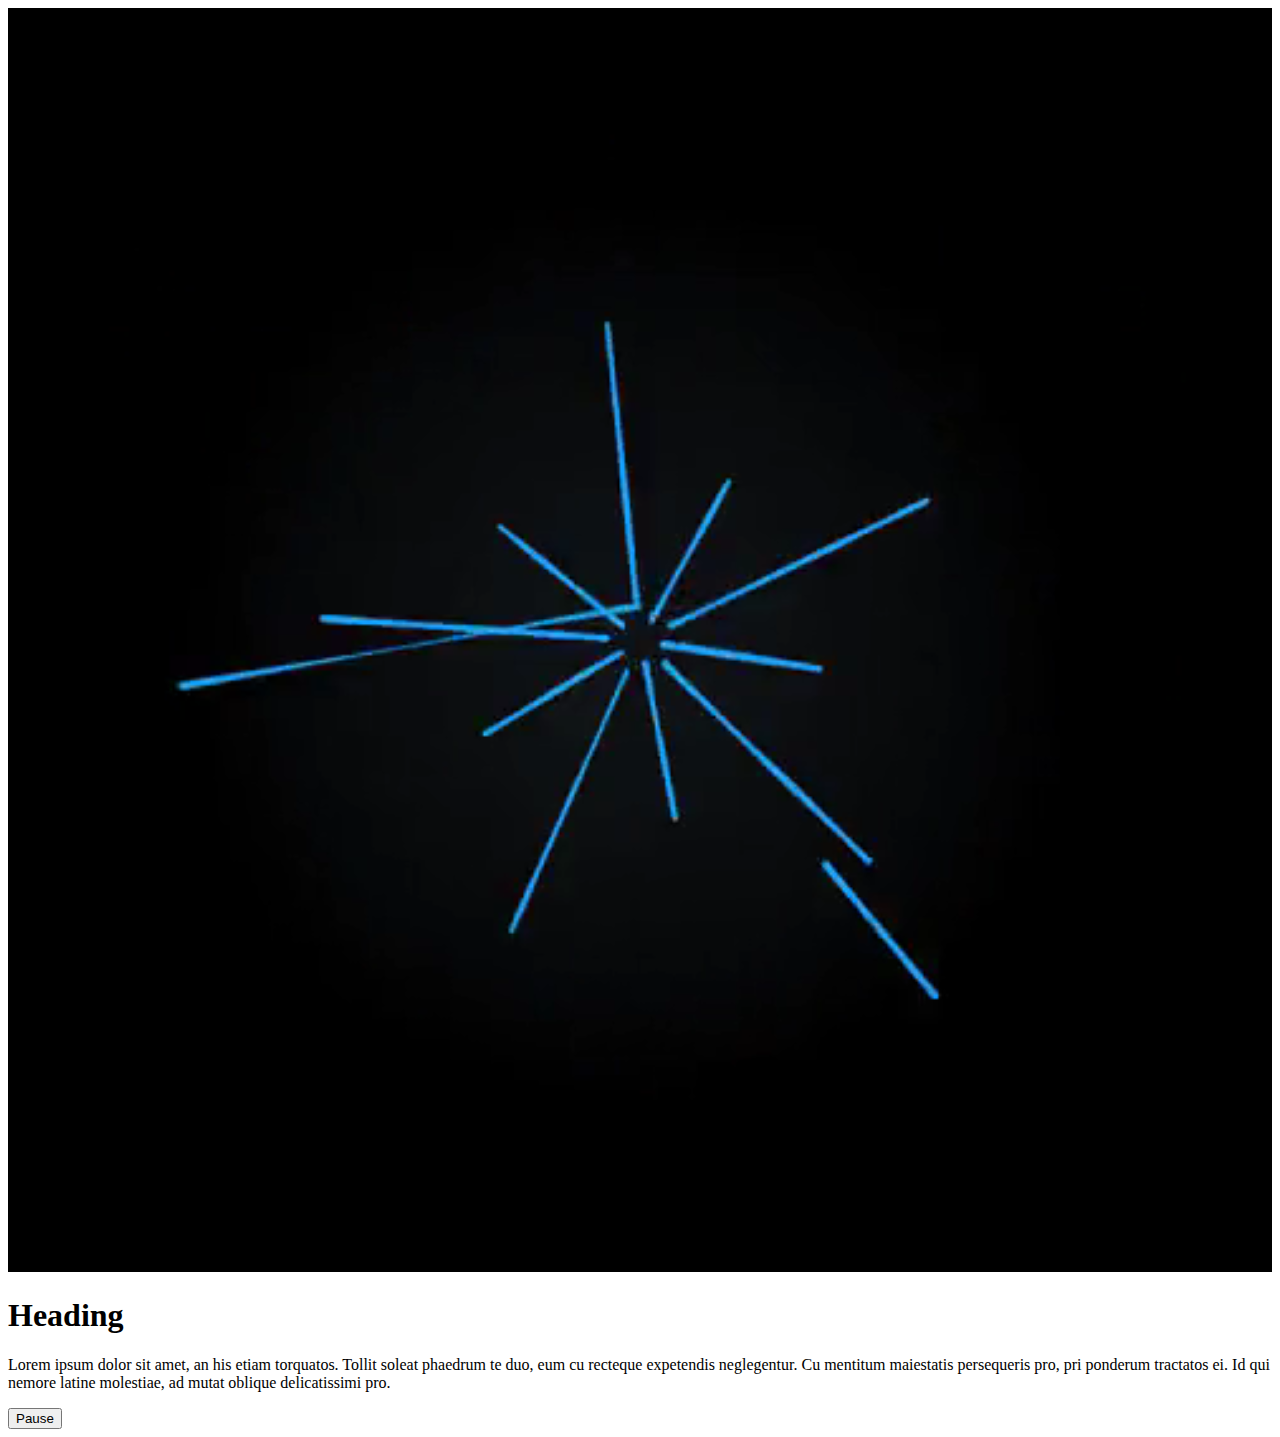
==== test.html @ 3c77bb54 "git commit" ====
<!DOCTYPE html>
<html>
<head>
<meta name="viewport" content="width=device-width, initial-scale=1">
<style>


#myVideo {
 
   
}





</style>
</head>
<body>

<video style="min-width: 100%;" autoplay muted loop >
  <source src="1.mp4" type="video/mp4">
</video>

<div class="content">
  <h1>Heading</h1>
  <p>Lorem ipsum dolor sit amet, an his etiam torquatos. Tollit soleat phaedrum te duo, eum cu recteque expetendis neglegentur. Cu mentitum maiestatis persequeris pro, pri ponderum tractatos ei. Id qui nemore latine molestiae, ad mutat oblique delicatissimi pro.</p>
  <button id="myBtn" onclick="myFunction()">Pause</button>
</div>



</body>
</html>
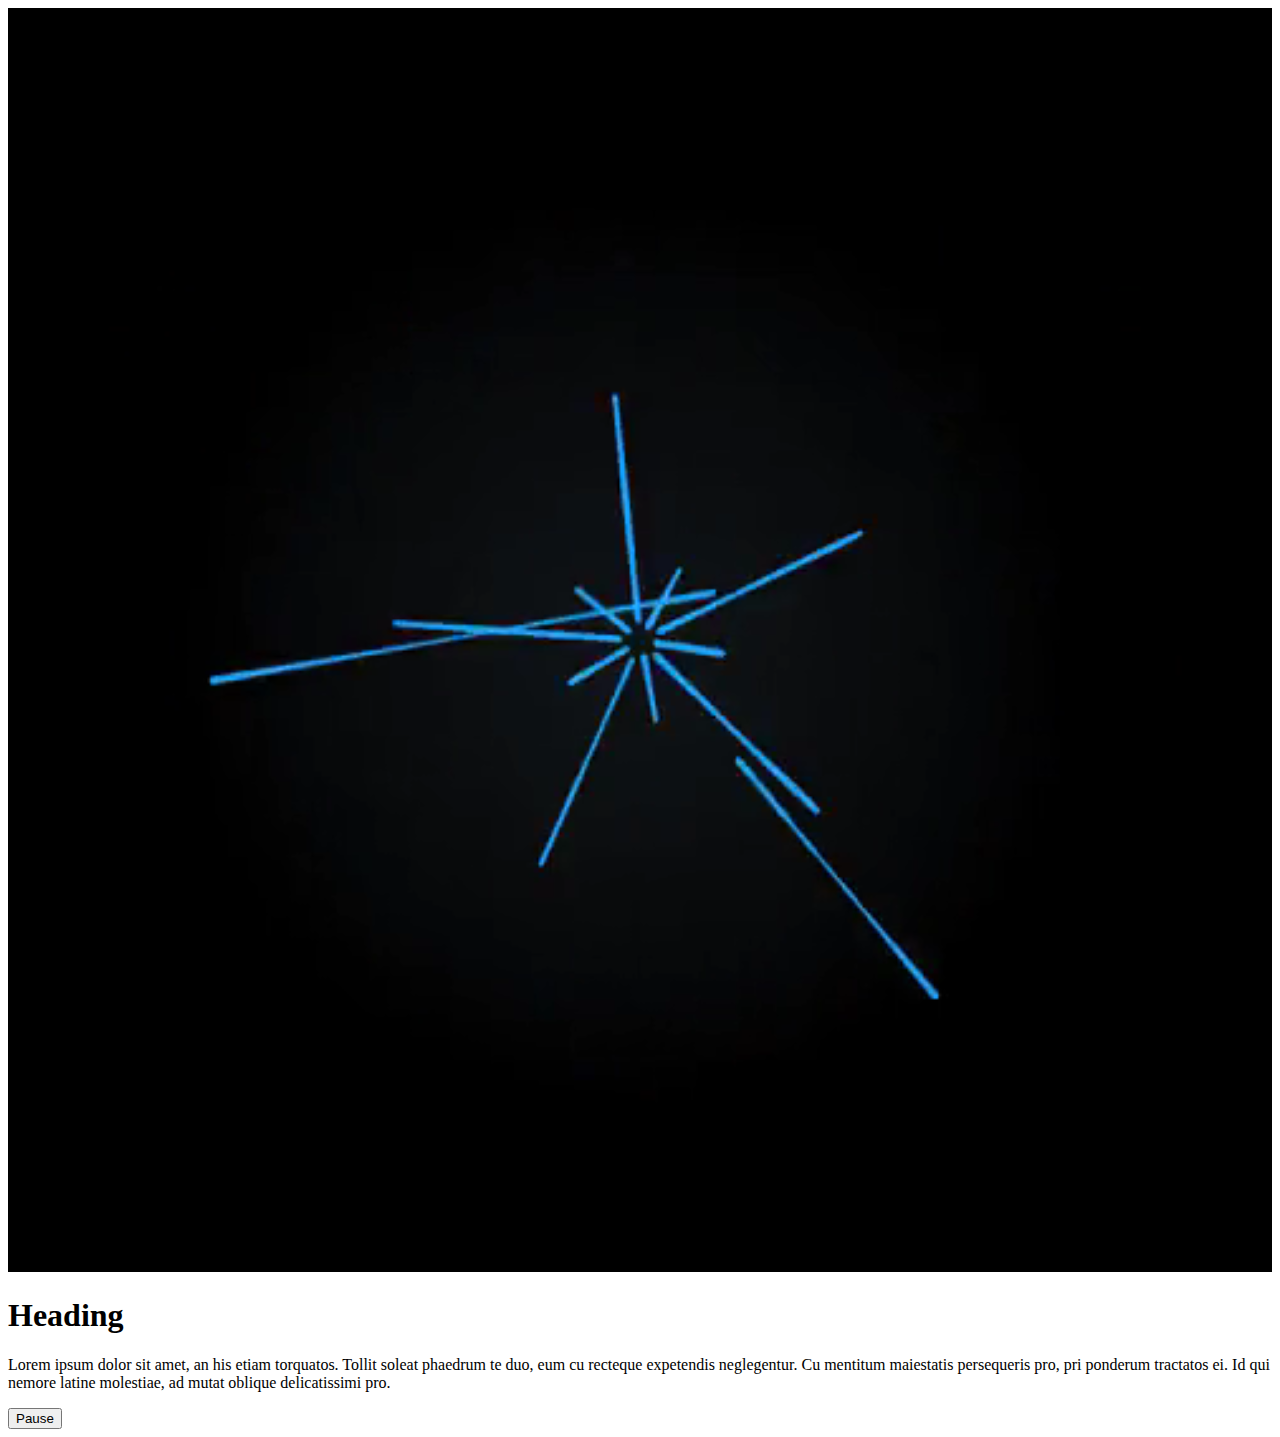
==== commit 6237dd65: "commit" ====
--- a/test.html
+++ b/test.html
@@ -3,17 +3,10 @@
 <head>
 <meta name="viewport" content="width=device-width, initial-scale=1">
 <style>
-
-
 #myVideo {
  
    
 }
-
-
-
-
-
 </style>
 </head>
 <body>
